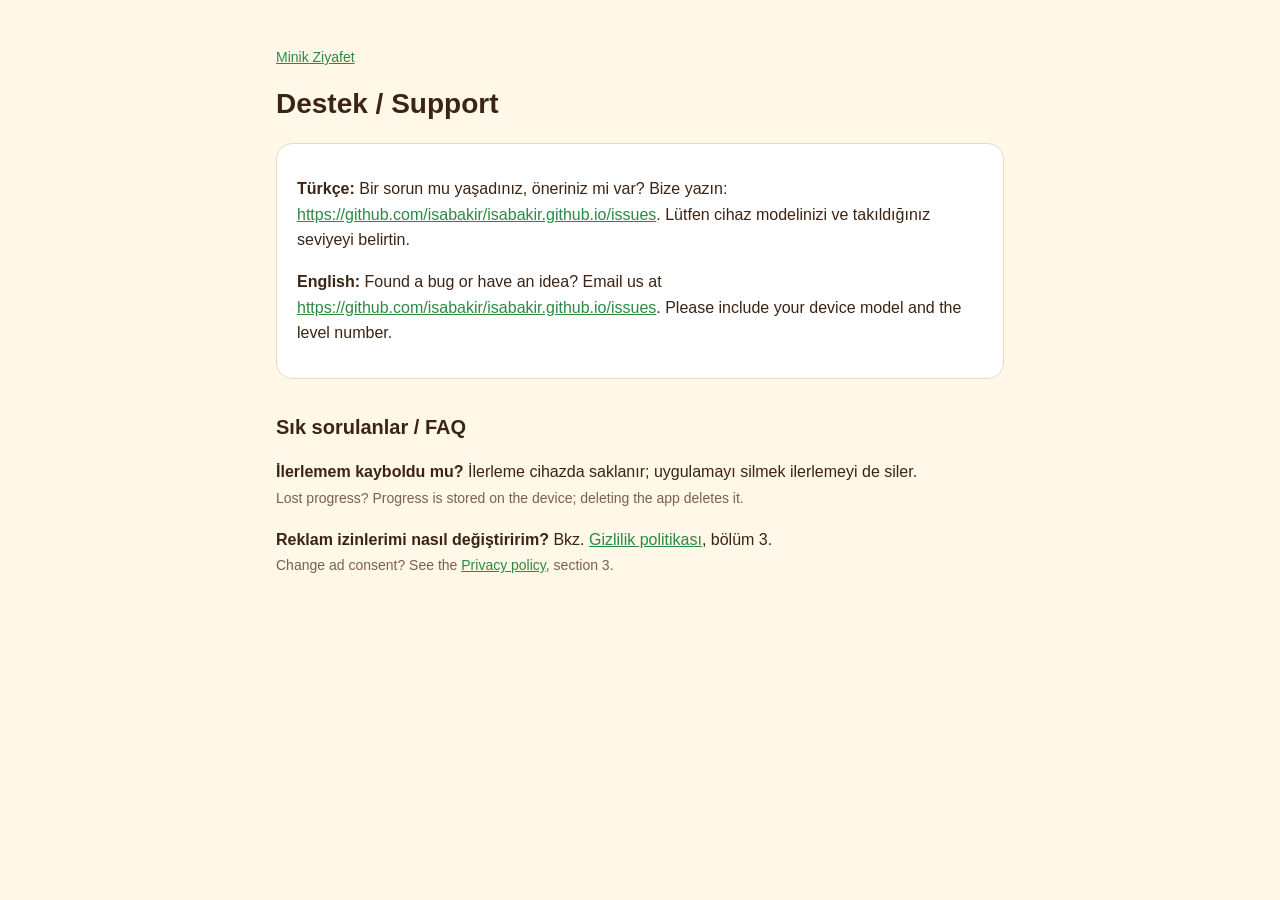
==== destek.html @ 2380e10c "Minik Ziyafet: gizlilik politikası, destek ve app-ads.txt Co-Authored-By: Claude Opus 5.5 <noreply@a" ====
<!doctype html>
<html lang="tr">
<head>
<meta charset="utf-8">
<meta name="viewport" content="width=device-width, initial-scale=1">
<title>Destek</title>
<link rel="stylesheet" href="stil.css">
</head>
<body><main>
<p class="soft"><a href="index.html">Minik Ziyafet</a></p>
<h1>Destek / Support</h1>
<div class="card">
<p><b>Türkçe:</b> Bir sorun mu yaşadınız, öneriniz mi var? Bize yazın: <a href="https://github.com/isabakir/isabakir.github.io/issues">https://github.com/isabakir/isabakir.github.io/issues</a>. Lütfen cihaz modelinizi ve takıldığınız seviyeyi belirtin.</p>
<p><b>English:</b> Found a bug or have an idea? Email us at <a href="https://github.com/isabakir/isabakir.github.io/issues">https://github.com/isabakir/isabakir.github.io/issues</a>. Please include your device model and the level number.</p>
</div>
<h2>Sık sorulanlar / FAQ</h2>
<p><b>İlerlemem kayboldu mu?</b> İlerleme cihazda saklanır; uygulamayı silmek ilerlemeyi de siler.<br><span class="soft">Lost progress? Progress is stored on the device; deleting the app deletes it.</span></p>
<p><b>Reklam izinlerimi nasıl değiştiririm?</b> Bkz. <a href="gizlilik.html">Gizlilik politikası</a>, bölüm 3.<br><span class="soft">Change ad consent? See the <a href="privacy.html">Privacy policy</a>, section 3.</span></p>
</main></body>
</html>
---- stil.css ----
:root{--bg:#FFF7E8;--ink:#3B2414;--soft:#7A6150;--card:#fff;--accent:#2A8A43;--line:#EADBC4}
@media (prefers-color-scheme: dark){:root{--bg:#1E1913;--ink:#F5ECDD;--soft:#C7B39E;--card:#2A231B;--accent:#6CC784;--line:#43382B}}
*{box-sizing:border-box}
body{margin:0;background:var(--bg);color:var(--ink);font:16px/1.6 -apple-system,BlinkMacSystemFont,"Segoe UI",Roboto,sans-serif}
main{max-width:760px;margin:0 auto;padding:32px 16px 64px}
header{display:flex;align-items:center;gap:16px;margin-bottom:24px}
header img{width:72px;height:72px;border-radius:18px}
h1{margin:0;font-size:28px}
h2{margin-top:32px;font-size:20px}
a{color:var(--accent)}
.card{background:var(--card);border:1px solid var(--line);border-radius:16px;padding:16px 20px;margin:16px 0}
.soft{color:var(--soft);font-size:14px}
nav a{margin-right:16px}
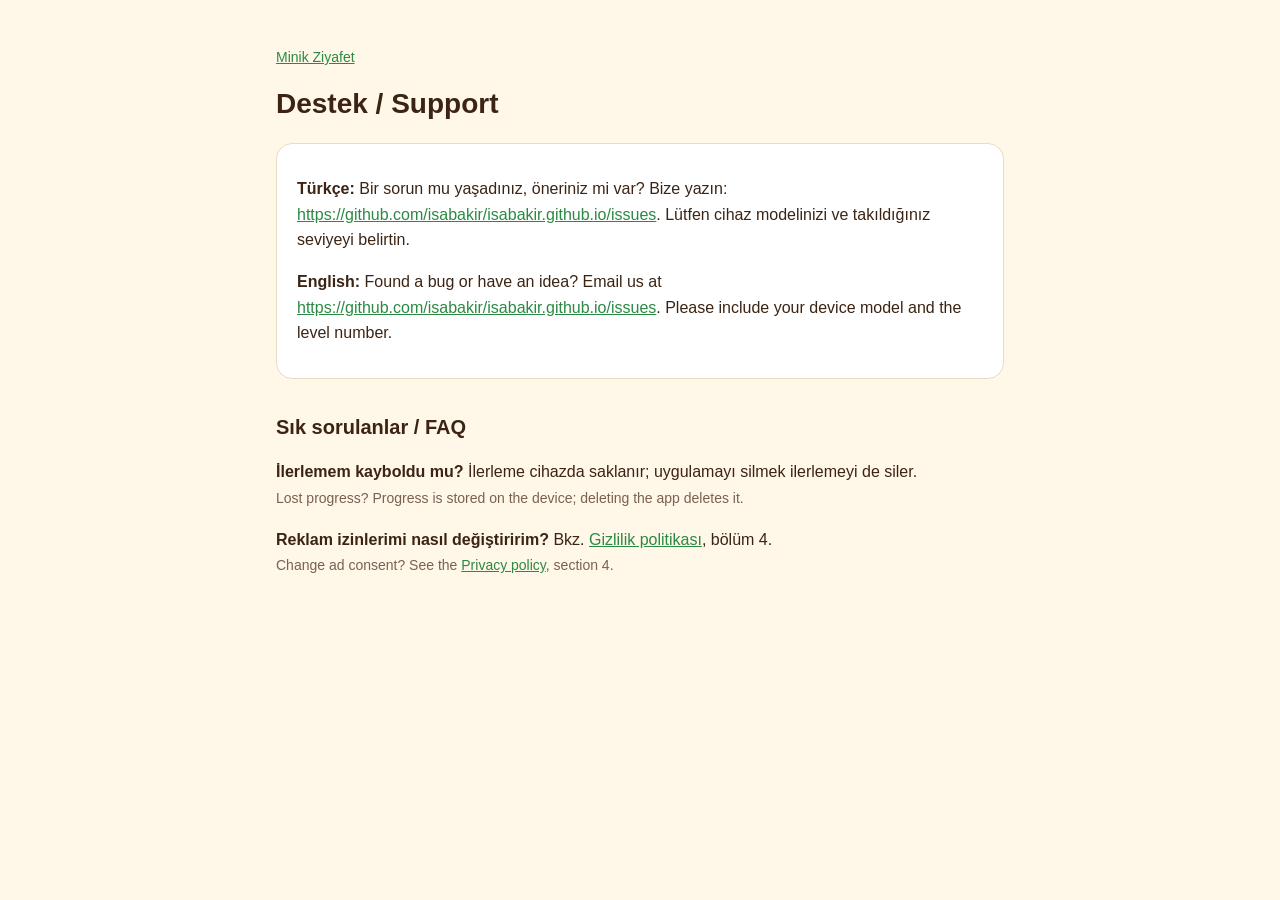
==== commit e83b486f: "Gizlilik: Firebase Analytics ve Meta SDK bölümü (sürüm 1.1) Co-Authored-By: Claude Opus 5.5 <noreply" ====
--- a/destek.html
+++ b/destek.html
@@ -15,6 +15,6 @@
 </div>
 <h2>Sık sorulanlar / FAQ</h2>
 <p><b>İlerlemem kayboldu mu?</b> İlerleme cihazda saklanır; uygulamayı silmek ilerlemeyi de siler.<br><span class="soft">Lost progress? Progress is stored on the device; deleting the app deletes it.</span></p>
-<p><b>Reklam izinlerimi nasıl değiştiririm?</b> Bkz. <a href="gizlilik.html">Gizlilik politikası</a>, bölüm 3.<br><span class="soft">Change ad consent? See the <a href="privacy.html">Privacy policy</a>, section 3.</span></p>
+<p><b>Reklam izinlerimi nasıl değiştiririm?</b> Bkz. <a href="gizlilik.html">Gizlilik politikası</a>, bölüm 4.<br><span class="soft">Change ad consent? See the <a href="privacy.html">Privacy policy</a>, section 4.</span></p>
 </main></body>
 </html>
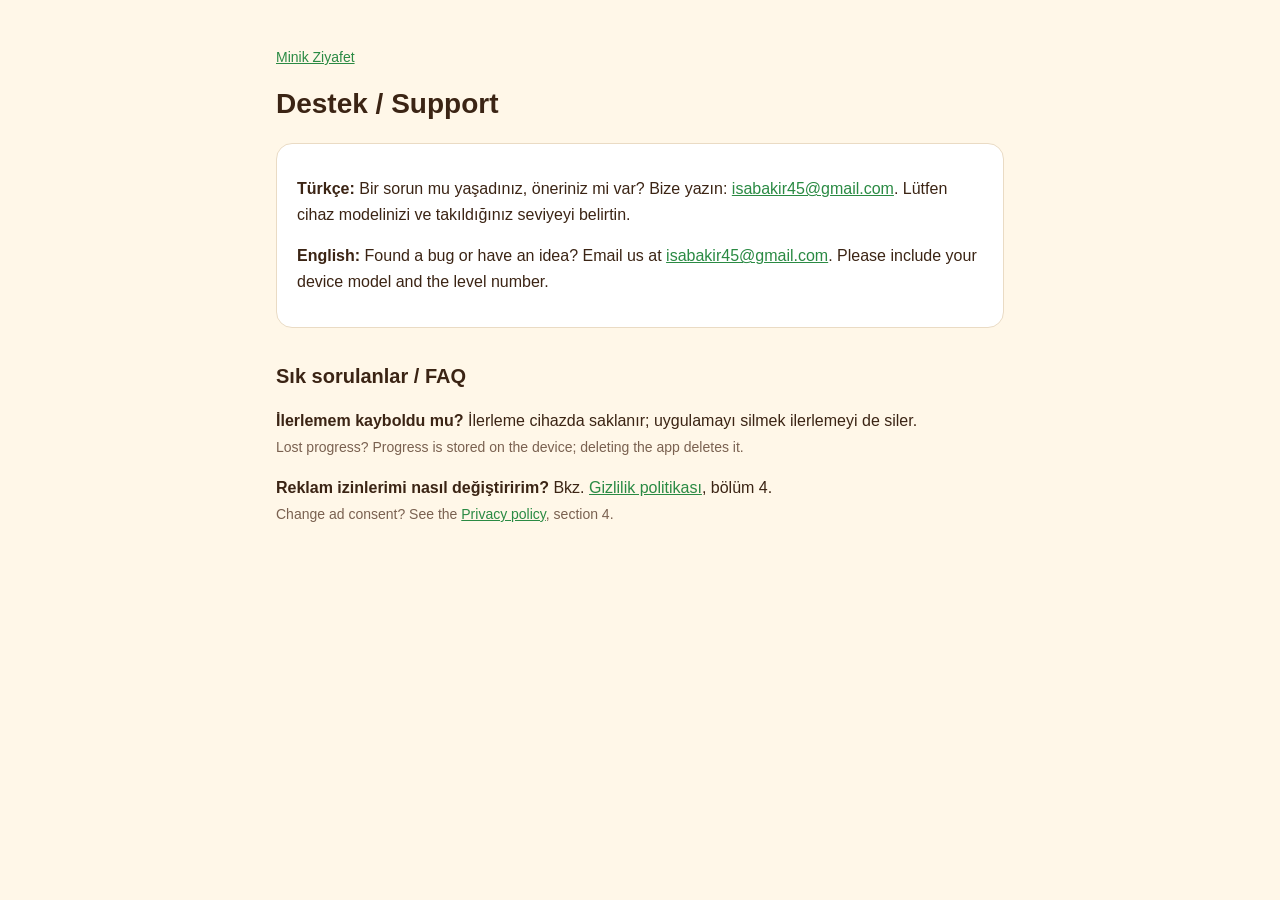
==== commit a1bc8c9e: "Destek sayfaları: GitHub issues yerine e-posta (Apple 1.5) Co-Authored-By: Claude Opus 5.5 <noreply@" ====
--- a/destek.html
+++ b/destek.html
@@ -10,8 +10,8 @@
 <p class="soft"><a href="index.html">Minik Ziyafet</a></p>
 <h1>Destek / Support</h1>
 <div class="card">
-<p><b>Türkçe:</b> Bir sorun mu yaşadınız, öneriniz mi var? Bize yazın: <a href="https://github.com/isabakir/isabakir.github.io/issues">https://github.com/isabakir/isabakir.github.io/issues</a>. Lütfen cihaz modelinizi ve takıldığınız seviyeyi belirtin.</p>
-<p><b>English:</b> Found a bug or have an idea? Email us at <a href="https://github.com/isabakir/isabakir.github.io/issues">https://github.com/isabakir/isabakir.github.io/issues</a>. Please include your device model and the level number.</p>
+<p><b>Türkçe:</b> Bir sorun mu yaşadınız, öneriniz mi var? Bize yazın: <a href="mailto:isabakir45@gmail.com">isabakir45@gmail.com</a>. Lütfen cihaz modelinizi ve takıldığınız seviyeyi belirtin.</p>
+<p><b>English:</b> Found a bug or have an idea? Email us at <a href="mailto:isabakir45@gmail.com">isabakir45@gmail.com</a>. Please include your device model and the level number.</p>
 </div>
 <h2>Sık sorulanlar / FAQ</h2>
 <p><b>İlerlemem kayboldu mu?</b> İlerleme cihazda saklanır; uygulamayı silmek ilerlemeyi de siler.<br><span class="soft">Lost progress? Progress is stored on the device; deleting the app deletes it.</span></p>
